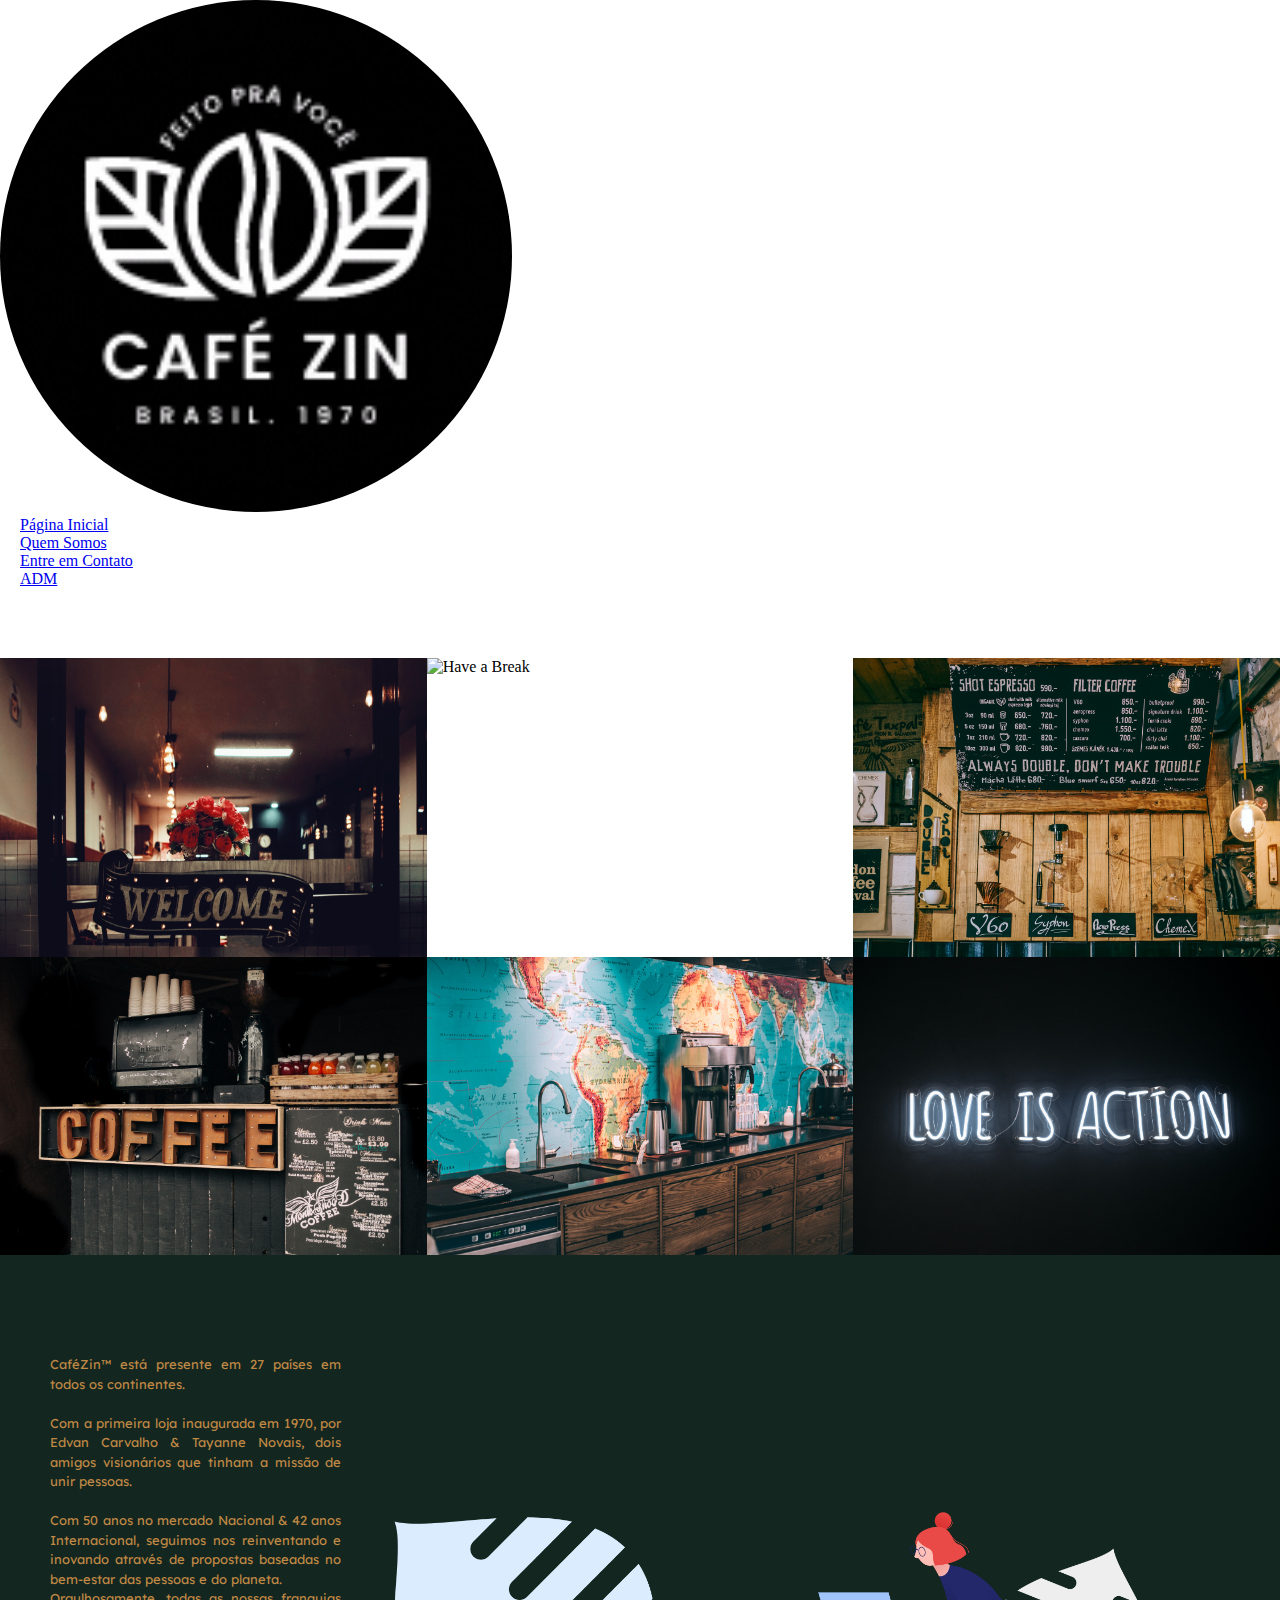
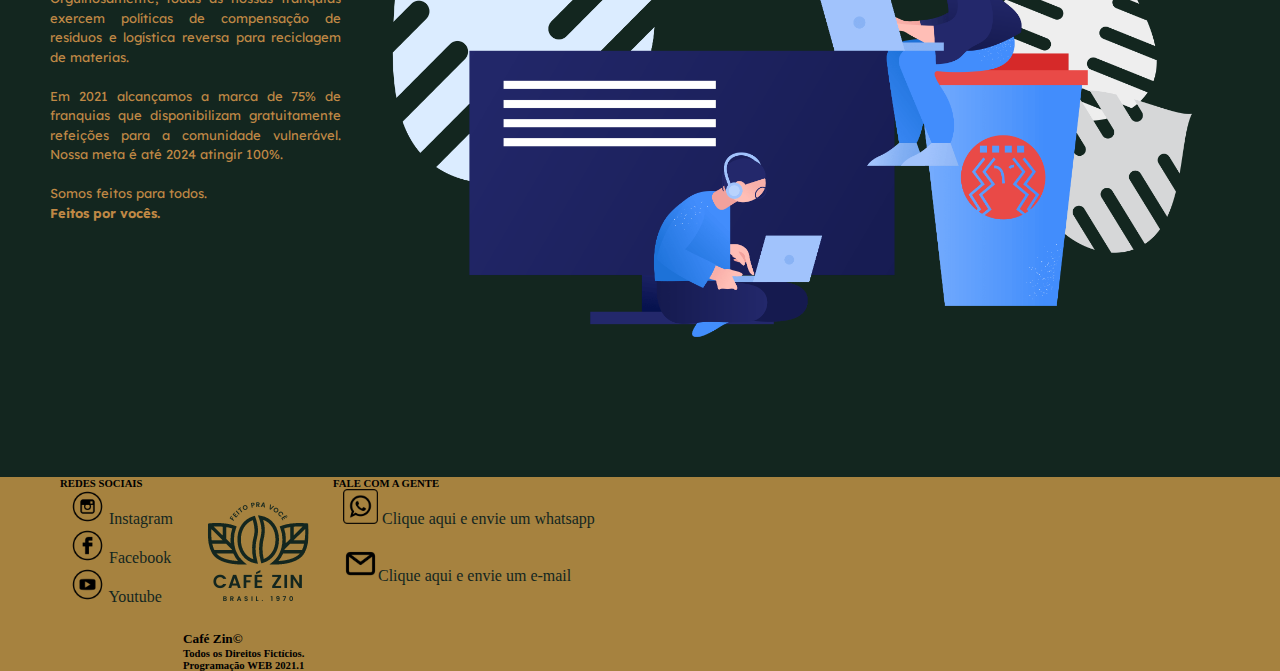
==== index.html @ 76da6fb3 "fixing bugs and finishing" ====
<!DOCTYPE html>
<html lang="en">
<head>
       <!--RESPONSIVE-->
    <meta charset="UTF-8">
    <meta http-equiv="X-UA-Compatible" content="IE=edge">
    <meta name="viewport" content="width=device-width, initial-scale=1.0">
        
      <!--BOOTSTRAP-->
    <link rel="stylesheet" href="style.css">
    <link href="https://cdn.jsdelivr.net/npm/bootstrap@5.0.0-beta2/dist/css/bootstrap.min.css" rel="stylesheet" integrity="sha384-BmbxuPwQa2lc/FVzBcNJ7UAyJxM6wuqIj61tLrc4wSX0szH/Ev+nYRRuWlolflfl" crossorigin="anonymous">
    
      <!--FAVICON FONT TITLE-->
    <link rel="preconnect" href="https://fonts.gstatic.com">
    <link href="https://fonts.googleapis.com/css2?family=Lexend&display=swap" rel="stylesheet">
    <link rel="shortcut icon" href="images/coffe.png" type="image/x-icon">
    
    <title> <BR> CAFÉZIN</title>
</head>
<body>
      <!-- -->
      <ul class="navbar navbar-expand-lg navbar-dark bg-dark fixed-top">
        <a href="#home"><img src="/images/logos/header.gif" class="logoHeader"></a>
         <li class="nav-item">
           <a class="nav-link link-light" href="#home">Página Inicial</a>
         </li>
         <li class="nav-item">
           <a class="nav-link link-light" href="#sobre">Quem Somos</a>
         </li>
         <li class="nav-item">
           <a class="nav-link link-light" href="#contato">Entre em Contato</a>
         </li>
         <li class="nav-item">
           <a class="nav-link link-secondary" href="/adm.html">ADM</a>
         </li>
      </ul>
     
      <!-- -->
     <main id="home">
      <img src="images/localpic/photo-1.jpg" alt="Welcome">
      <img src="images/localpic/photo-2.jpg" alt="Have a Break">
      <img src="images/localpic/photo-3.jpg" alt="Preços dos produtos">
      <img src="images/localpic/photo-4.jpg" alt="Coffe">
      <img src="images/localpic/photo-5.jpg" alt="Mapa Mundi">
      <img src="images/localpic/photo-6.jpg" alt="Love is Action">
     </main>

      <!-- -->
     <section>
      <div class="container-fluid content-wrap" id="sobre">
        <div class="col-6 lead">
            CaféZin™ está presente em 27 países em todos os continentes. <br> <br>
              Com a primeira loja inaugurada em 1970, por Edvan Carvalho & Tayanne Novais, dois amigos visionários que tinham a missão de unir pessoas. <br><br>
              Com 50 anos no mercado Nacional & 42 anos Internacional, seguimos nos reinventando e inovando através de propostas baseadas no bem-estar das pessoas e do planeta. <br>
              Orgulhosamente, todas as nossas franquias exercem políticas de compensação de resíduos e logística reversa para reciclagem de materias. <br> <br>
              Em 2021 alcançamos a marca de 75% de franquias que disponibilizam gratuitamente refeições para a comunidade vulnerável. Nossa meta é até 2024 atingir 100%. <br> <br>
              Somos feitos para todos. <br> <b>Feitos por vocês.</b>
        </div>
        <div class="col-6">
          <img src="images/co-worker.png" alt="trabalho em dupla" >
        </div>
      </div>
     </section>

      <!-- -->
     <footer class="container-fluid justify-content-center" >
      <div class="row justify-items-center align-items-center" id="contato">
          <div class="col-4">
            <h6>REDES SOCIAIS</h6>
            <a href="/"><img src="/images/instagram.png" alt="Instagram"> Instagram</a><br>
            <a href="/"><img src="/images/facebook.png" alt="Facebook"> Facebook</a><br>
            <a href="/"><img src="/images/youtube.png" alt="Youtube"> Youtube</a>
          </div> 

          <div class="col-4">
              <img src="/images/logos/footer.png" id="logo"/>
              <h5> Café Zin© </h5>
              <h6>
                Todos os Direitos Fictícios. <br>
                Programação WEB 2021.1
              </h6>
          </div>

          <div class="col-4">
            <h6>FALE COM A GENTE</h6>
            <a href="/"> <img src="/images/whatsapp.png" alt="contato whatsapp"> Clique aqui e envie um whatsapp</a> <br> <br>
            <a href="/"> <img src="/images/email.png" alt="contato e-mail">Clique aqui e envie um e-mail</a>
          </div>
      </div>
     </footer>
   
    <script src="https://cdn.jsdelivr.net/npm/bootstrap@5.0.0-beta2/dist/js/bootstrap.bundle.min.js" integrity="sha384-b5kHyXgcpbZJO/tY9Ul7kGkf1S0CWuKcCD38l8YkeH8z8QjE0GmW1gYU5S9FOnJ0" crossorigin="anonymous"></script>
</body>
</html>
---- style.css ----
* {
    margin: 0;
    padding: 0;
    box-sizing: border-box;
}

 /* INICIO NAV */

.logoHeader {
    width: 40%;
    border-radius:50%;
}


ul .nav-link {
    padding: 20px;
}

ul .nav-link:hover {
    color: #A6823F;
    background-color: white;
    border-radius: 100px;
}

 /* INICIO MAIN */

main {
    display: grid;
    grid-template-columns: 1fr 1fr 1fr;
    grid-template-rows: 1fr 1fr;

    margin-top: 70px;

}

main img {
    width: 100%;
    height: 100%;
}

 /* INICIO SECTION */

section {
    background-color: #13261F;
}

#sobre {
    padding: 100px 50px 50px 50px;
   
    font-family: 'Lexend', sans-serif;
    font-size: small;
    line-height: 1.5;
    text-align: justify;
    
    color: #BF8845;

    display: flex;
}

section #sobre img {
    width: 100%;
}

 /* FOOTER */

footer {
    background-color: #A6823F;
}

footer img {
    width: 35px;
}

footer #logo {
    width: auto;
}

footer a {
    text-decoration: none;
    color: #13261F;

    padding: 10px;
    
}

footer a:hover {
    color: whitesmoke;
    background-color:  #13261F;
    border-radius: 100px;
}

footer #contato {
    display: flex;
    flex-wrap: wrap;

    margin-left: 60px;
}


    /* ADM */

#adm {
    background-color: #13261F;
    width: 100%;
    height: 450px;
    padding: 30px;
    margin-top: 80px;
}

#formulario {
    background-color: white;
    width: 50%;
    height: 400px;
    border-radius: 50px;


    display: flex;
    flex-direction: column;
    align-content: center;
    justify-content: center;
    
    padding: 100px;
    margin-left: 300px;
}

.acesso {
    align-self: center;
}

.logoADM {
    border-radius: 10px;
}
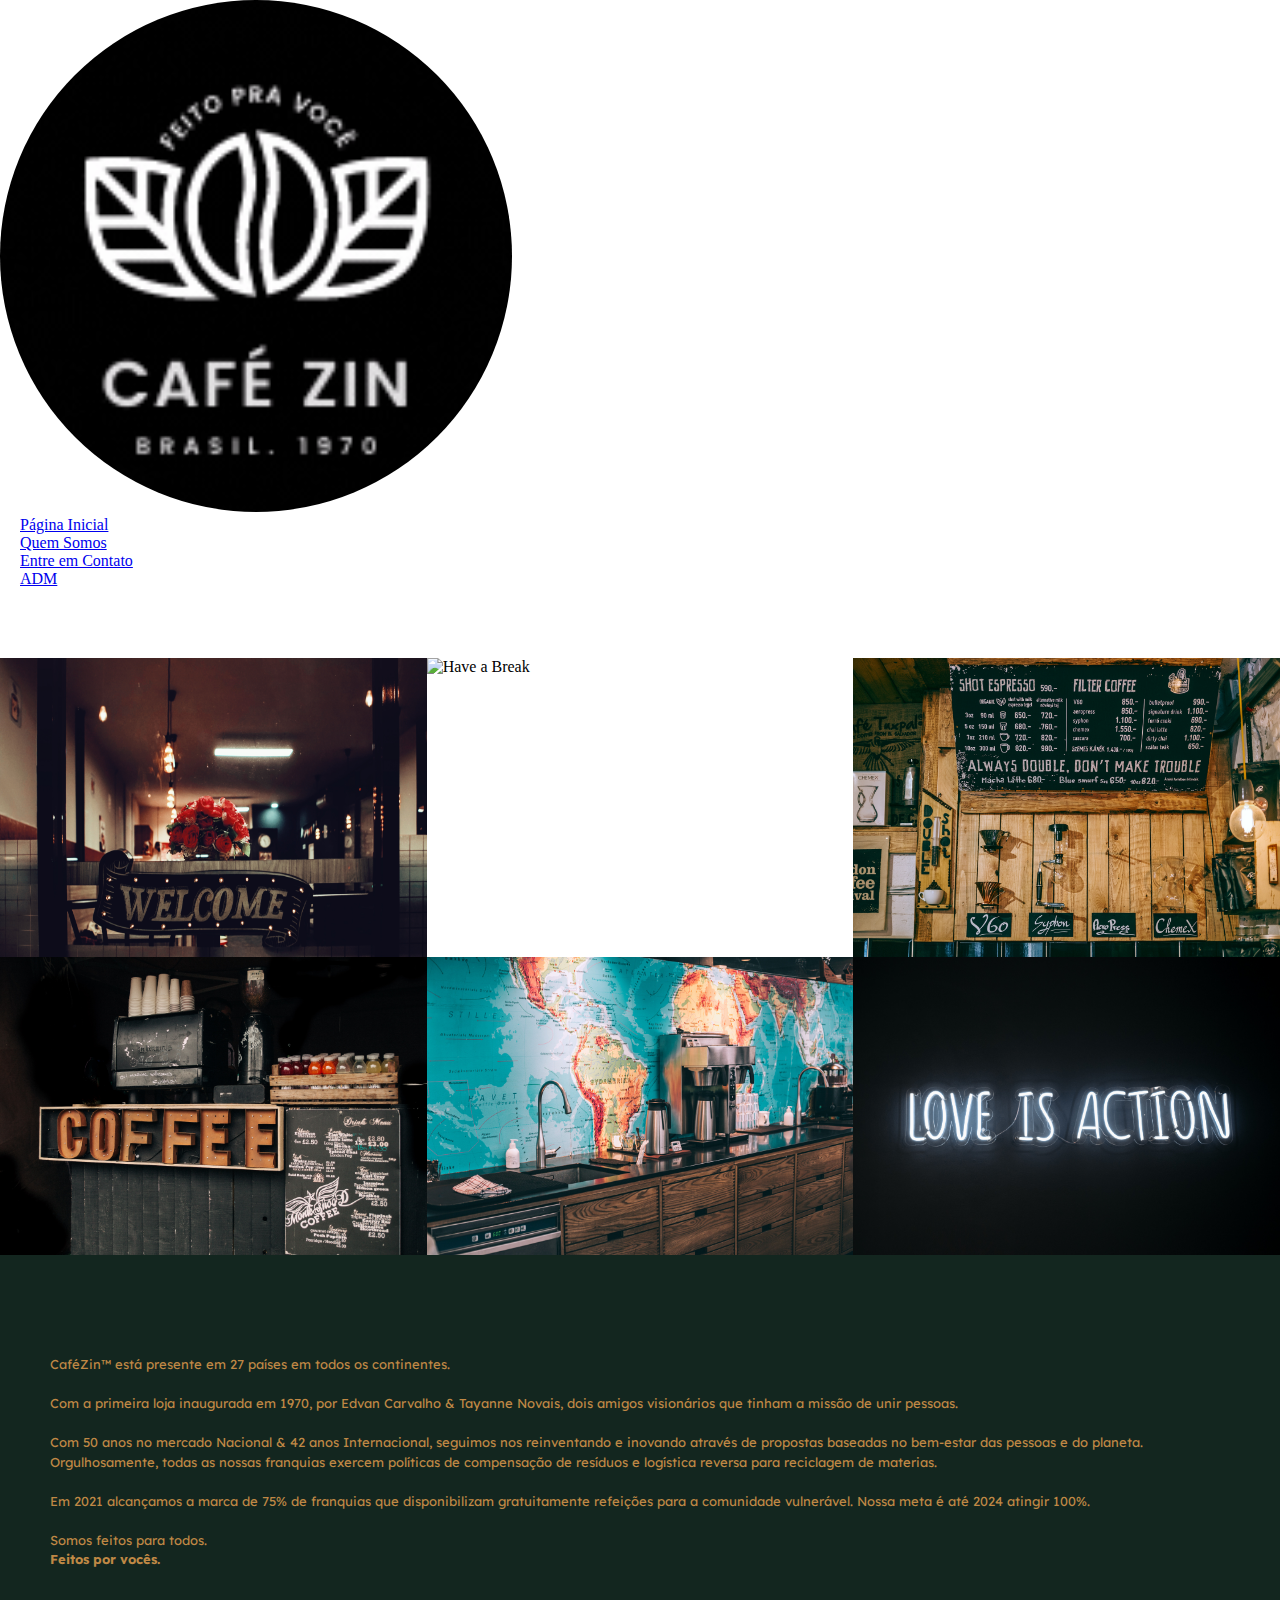
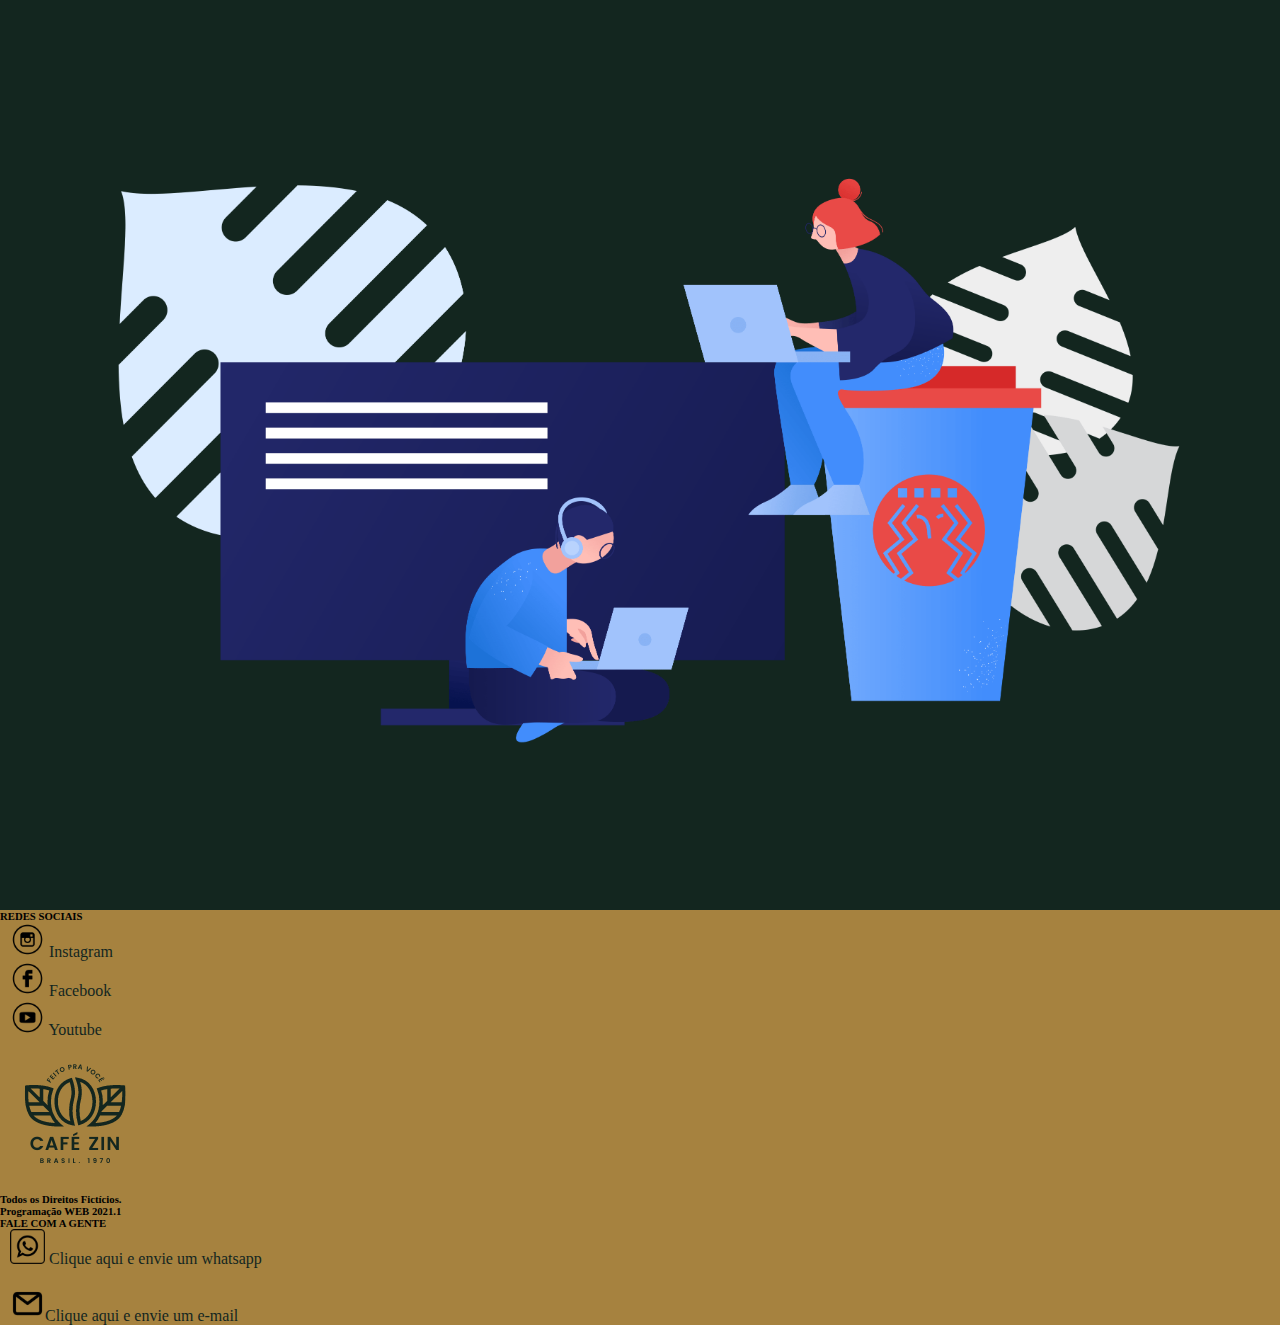
==== commit bee81dcd: "fix: footer and section responsive" ====
--- a/index.html
+++ b/index.html
@@ -47,8 +47,9 @@
 
       <!-- -->
      <section>
-      <div class="container-fluid content-wrap" id="sobre">
-        <div class="col-6 lead">
+      <div class="d-flex" id="sobre">
+        <div class="row flex-wrap-reverse">
+        <div class="col-sm-6 lead">
             CaféZin™ está presente em 27 países em todos os continentes. <br> <br>
               Com a primeira loja inaugurada em 1970, por Edvan Carvalho & Tayanne Novais, dois amigos visionários que tinham a missão de unir pessoas. <br><br>
               Com 50 anos no mercado Nacional & 42 anos Internacional, seguimos nos reinventando e inovando através de propostas baseadas no bem-estar das pessoas e do planeta. <br>
@@ -56,32 +57,32 @@
               Em 2021 alcançamos a marca de 75% de franquias que disponibilizam gratuitamente refeições para a comunidade vulnerável. Nossa meta é até 2024 atingir 100%. <br> <br>
               Somos feitos para todos. <br> <b>Feitos por vocês.</b>
         </div>
-        <div class="col-6">
+        <div class="col-sm-6">
           <img src="images/co-worker.png" alt="trabalho em dupla" >
         </div>
+      </div>
       </div>
      </section>
 
       <!-- -->
-     <footer class="container-fluid justify-content-center" >
-      <div class="row justify-items-center align-items-center" id="contato">
-          <div class="col-4">
+     <footer>
+      <div class="d-flex flex-row p-2 bd-highlight justify-content-around align-items-center flex-wrap" >
+          <div class="p-2 bd-highlight">
             <h6>REDES SOCIAIS</h6>
             <a href="/"><img src="/images/instagram.png" alt="Instagram"> Instagram</a><br>
             <a href="/"><img src="/images/facebook.png" alt="Facebook"> Facebook</a><br>
             <a href="/"><img src="/images/youtube.png" alt="Youtube"> Youtube</a>
           </div> 
 
-          <div class="col-4">
+          <div class="p-2 bd-highlight">
               <img src="/images/logos/footer.png" id="logo"/>
-              <h5> Café Zin© </h5>
               <h6>
                 Todos os Direitos Fictícios. <br>
                 Programação WEB 2021.1
               </h6>
           </div>
 
-          <div class="col-4">
+          <div class="p-2 bd-highlight">
             <h6>FALE COM A GENTE</h6>
             <a href="/"> <img src="/images/whatsapp.png" alt="contato whatsapp"> Clique aqui e envie um whatsapp</a> <br> <br>
             <a href="/"> <img src="/images/email.png" alt="contato e-mail">Clique aqui e envie um e-mail</a>
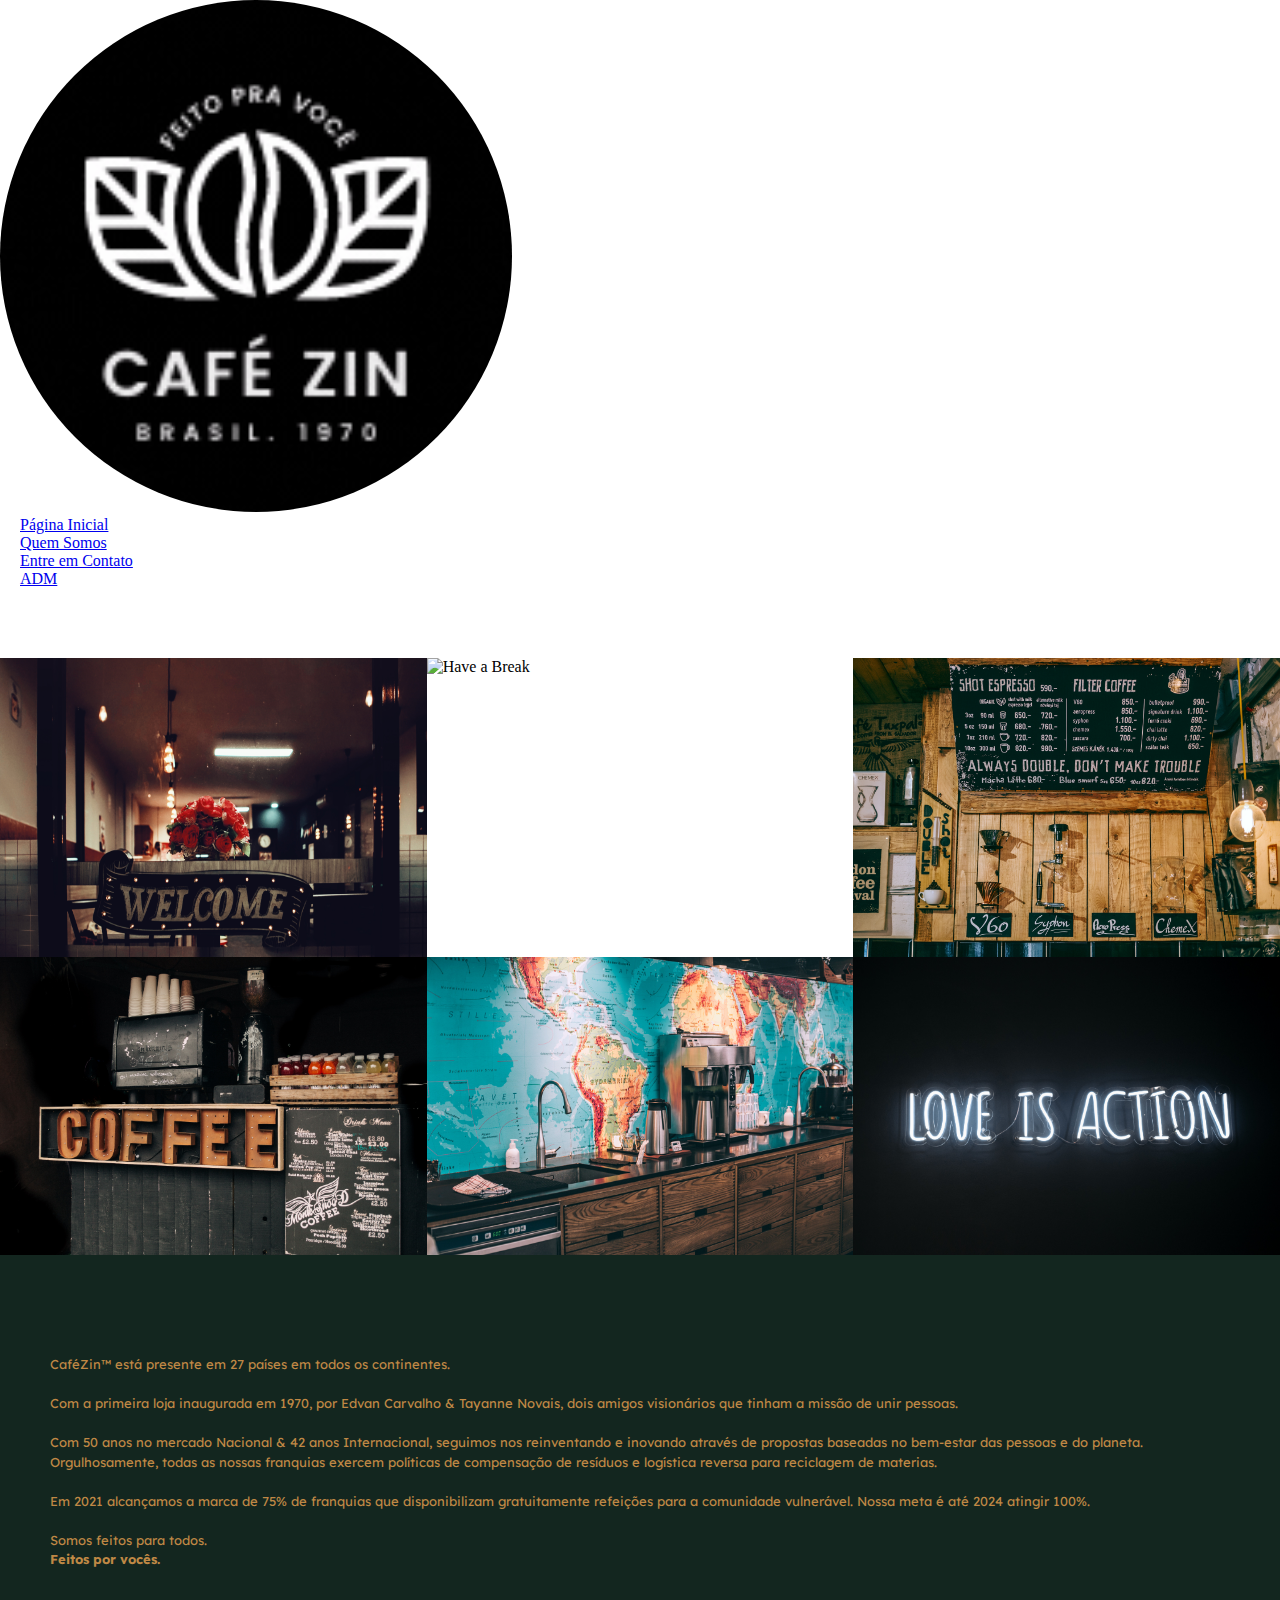
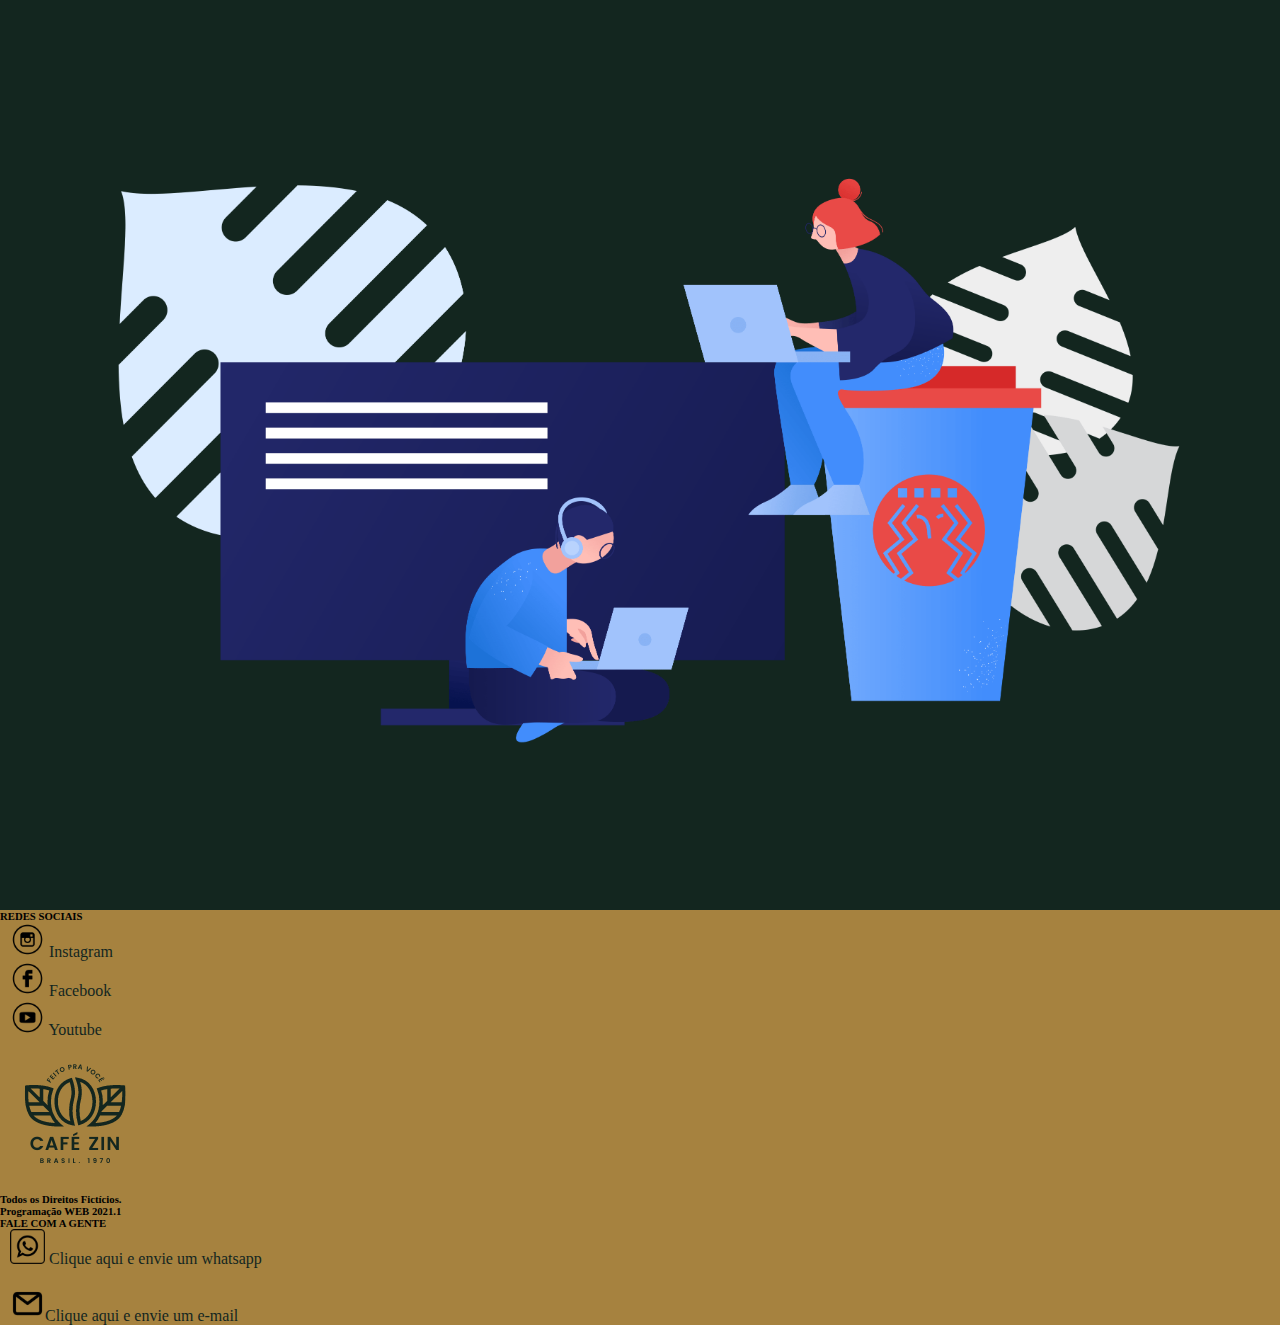
==== commit 3bc167c8: "fix: contato" ====
--- a/index.html
+++ b/index.html
@@ -66,7 +66,7 @@
 
       <!-- -->
      <footer>
-      <div class="d-flex flex-row p-2 bd-highlight justify-content-around align-items-center flex-wrap" >
+      <div class="d-flex flex-row p-2 bd-highlight justify-content-around align-items-center flex-wrap" id="contato">
           <div class="p-2 bd-highlight">
             <h6>REDES SOCIAIS</h6>
             <a href="/"><img src="/images/instagram.png" alt="Instagram"> Instagram</a><br>
--- a/style.css
+++ b/style.css
@@ -4,11 +4,16 @@
     box-sizing: border-box;
 }
 
- /* INICIO NAV */
+
+ /* NAV */
 
 .logoHeader {
     width: 40%;
     border-radius:50%;
+}
+
+ul li {
+    list-style: none;
 }
 
 
@@ -22,7 +27,7 @@
     border-radius: 100px;
 }
 
- /* INICIO MAIN */
+ /* MAIN */
 
 main {
     display: grid;
@@ -38,13 +43,13 @@
     height: 100%;
 }
 
- /* INICIO SECTION */
+ /* SECTION */
 
 section {
     background-color: #13261F;
 }
 
-#sobre {
+section #sobre {
     padding: 100px 50px 50px 50px;
    
     font-family: 'Lexend', sans-serif;
@@ -53,8 +58,6 @@
     text-align: justify;
     
     color: #BF8845;
-
-    display: flex;
 }
 
 section #sobre img {
@@ -89,12 +92,6 @@
     border-radius: 100px;
 }
 
-footer #contato {
-    display: flex;
-    flex-wrap: wrap;
-
-    margin-left: 60px;
-}
 
 
     /* ADM */
@@ -103,30 +100,15 @@
     background-color: #13261F;
     width: 100%;
     height: 450px;
-    padding: 30px;
+    padding: 20px;
     margin-top: 80px;
+
+    
 }
 
-#formulario {
-    background-color: white;
-    width: 50%;
-    height: 400px;
-    border-radius: 50px;
 
 
-    display: flex;
-    flex-direction: column;
-    align-content: center;
-    justify-content: center;
-    
-    padding: 100px;
-    margin-left: 300px;
-}
-
-.acesso {
-    align-self: center;
-}
-
 .logoADM {
+    width: auto;
     border-radius: 10px;
 }
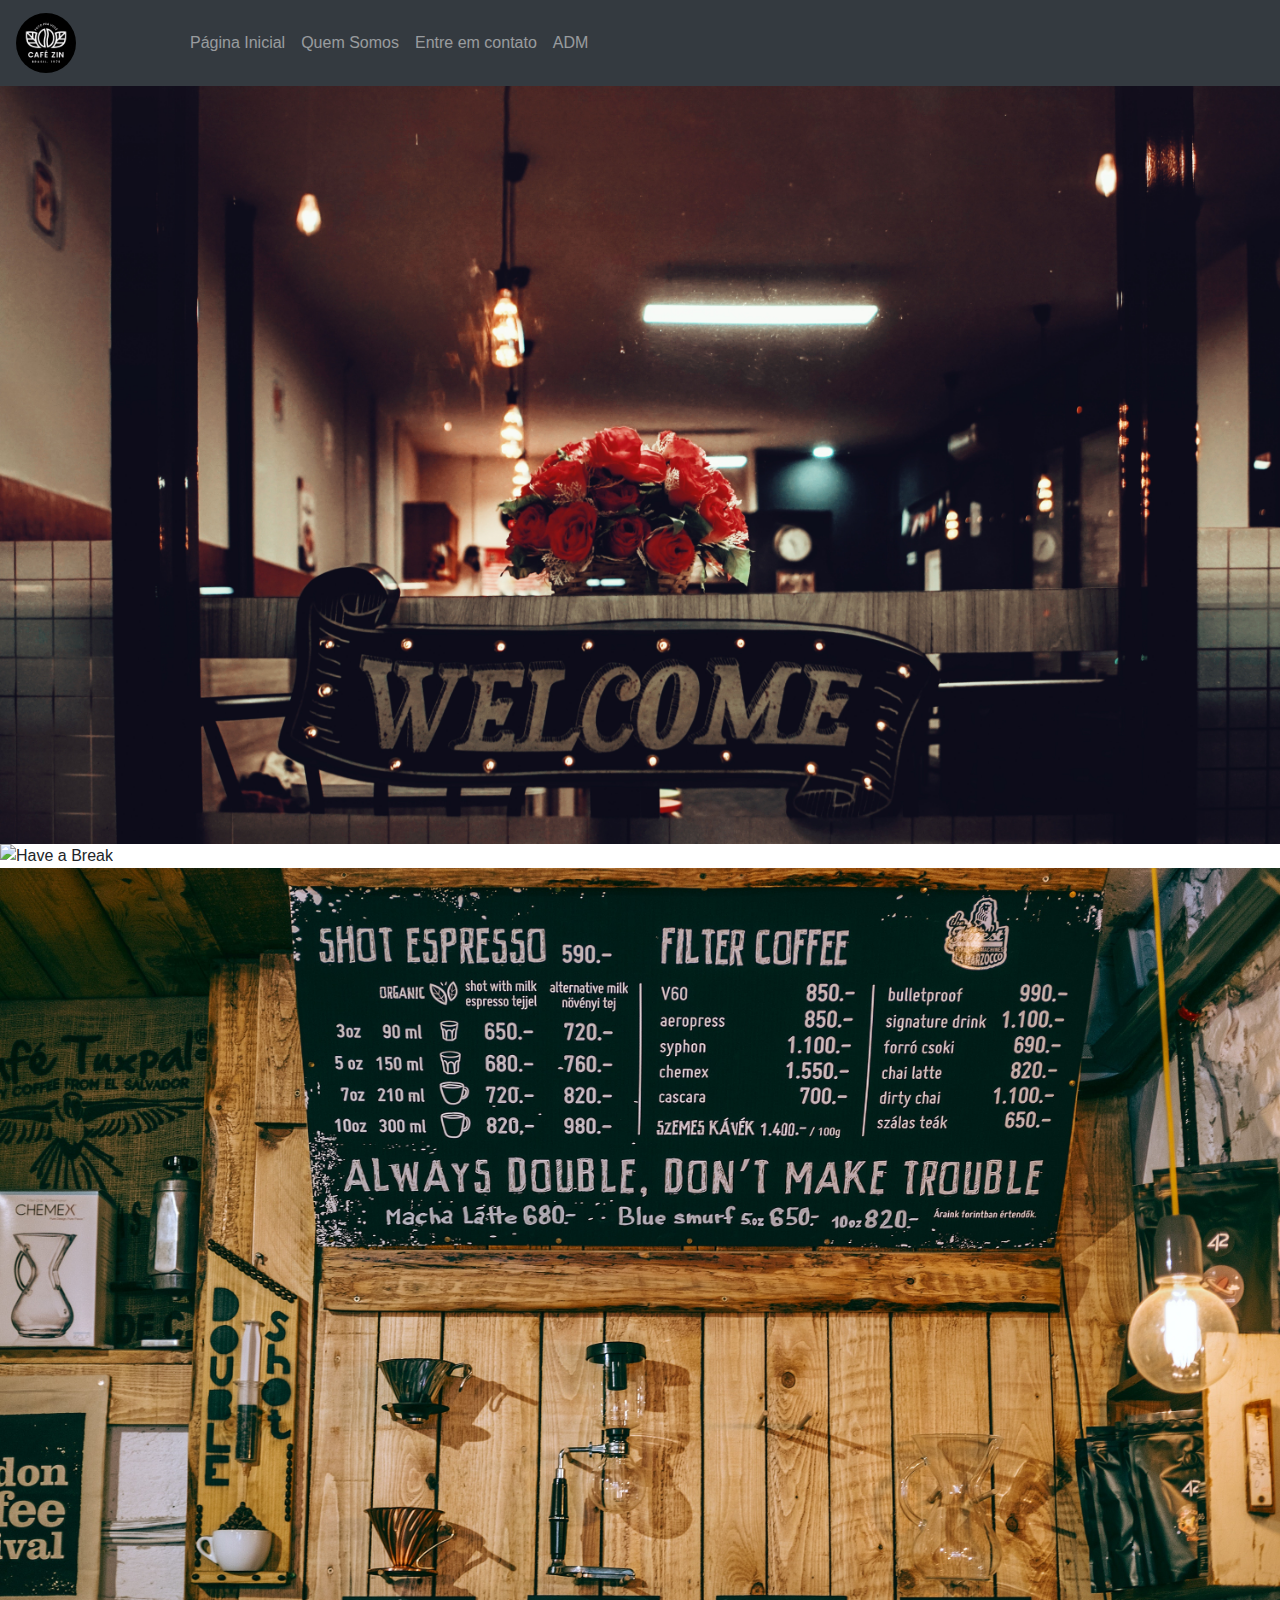
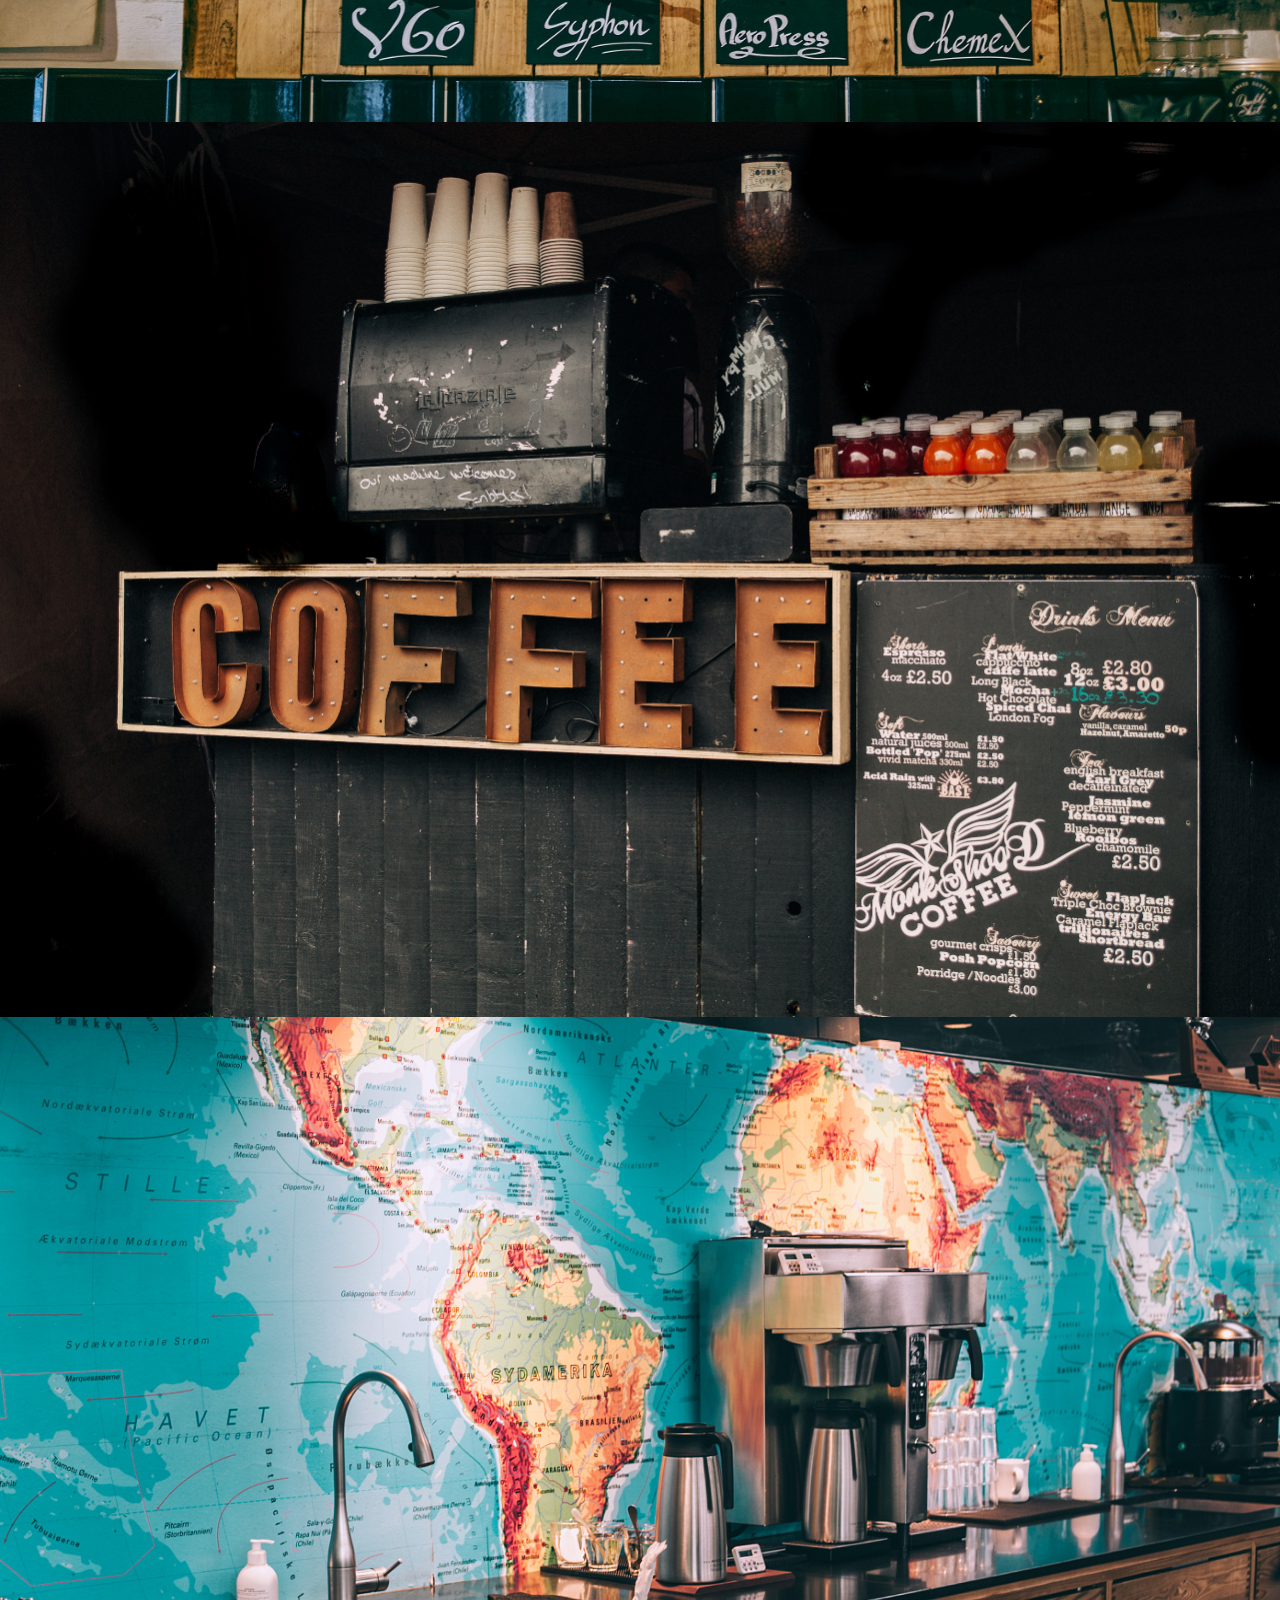
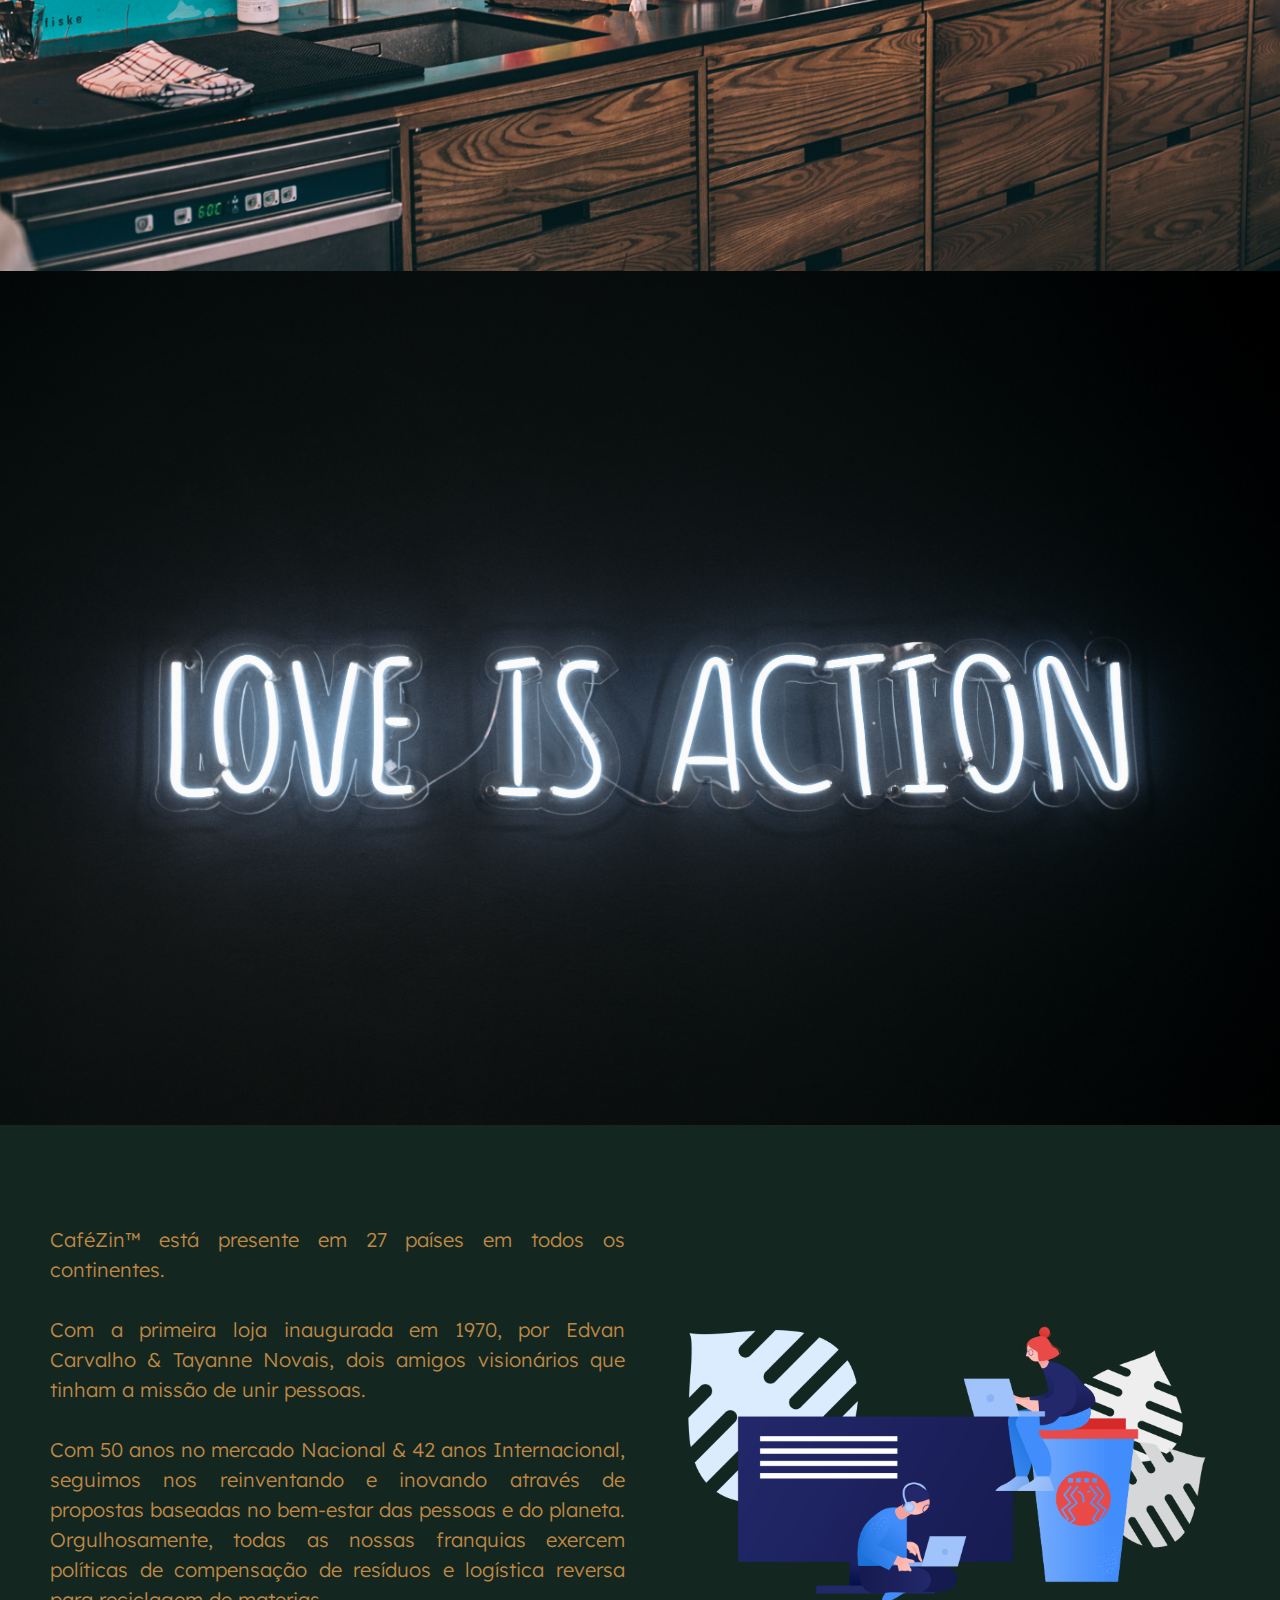
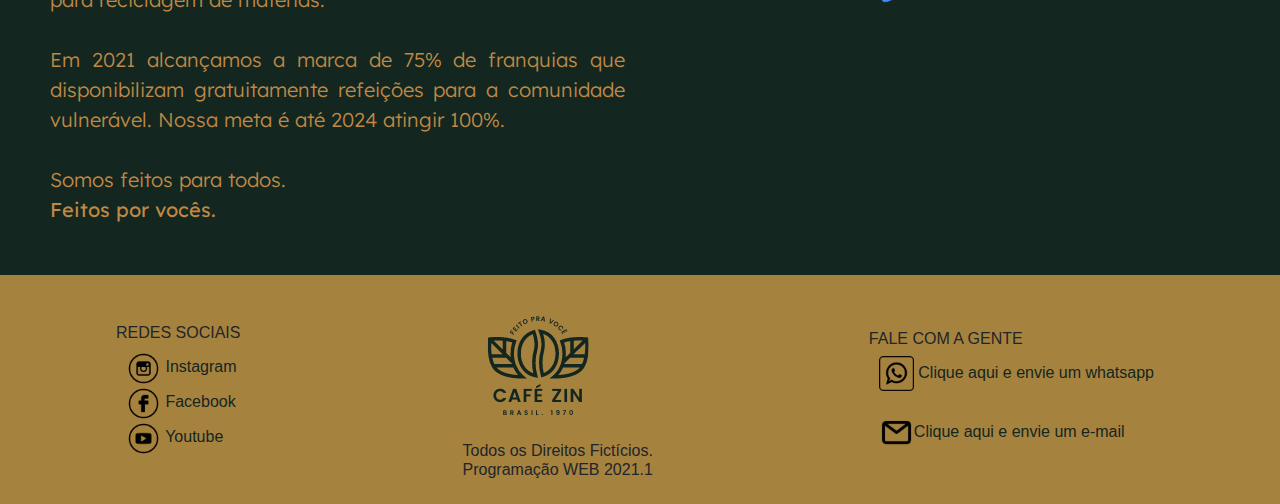
==== commit ea5dd05a: "fix: navbar" ====
--- a/index.html
+++ b/index.html
@@ -6,10 +6,16 @@
     <meta http-equiv="X-UA-Compatible" content="IE=edge">
     <meta name="viewport" content="width=device-width, initial-scale=1.0">
         
-      <!--BOOTSTRAP-->
+      <!--BOOTSTRAP 5.0-->
     <link rel="stylesheet" href="style.css">
     <link href="https://cdn.jsdelivr.net/npm/bootstrap@5.0.0-beta2/dist/css/bootstrap.min.css" rel="stylesheet" integrity="sha384-BmbxuPwQa2lc/FVzBcNJ7UAyJxM6wuqIj61tLrc4wSX0szH/Ev+nYRRuWlolflfl" crossorigin="anonymous">
     
+    <!--BOOTSTRAP 4.0-->
+    <link rel="stylesheet" href="https://maxcdn.bootstrapcdn.com/bootstrap/4.5.2/css/bootstrap.min.css">
+    <script src="https://ajax.googleapis.com/ajax/libs/jquery/3.5.1/jquery.min.js"></script>
+    <script src="https://cdnjs.cloudflare.com/ajax/libs/popper.js/1.16.0/umd/popper.min.js"></script>
+    <script src="https://maxcdn.bootstrapcdn.com/bootstrap/4.5.2/js/bootstrap.min.js"></script>
+
       <!--FAVICON FONT TITLE-->
     <link rel="preconnect" href="https://fonts.gstatic.com">
     <link href="https://fonts.googleapis.com/css2?family=Lexend&display=swap" rel="stylesheet">
@@ -19,21 +25,28 @@
 </head>
 <body>
       <!-- -->
-      <ul class="navbar navbar-expand-lg navbar-dark bg-dark fixed-top">
-        <a href="#home"><img src="/images/logos/header.gif" class="logoHeader"></a>
-         <li class="nav-item">
-           <a class="nav-link link-light" href="#home">Página Inicial</a>
-         </li>
-         <li class="nav-item">
-           <a class="nav-link link-light" href="#sobre">Quem Somos</a>
-         </li>
-         <li class="nav-item">
-           <a class="nav-link link-light" href="#contato">Entre em Contato</a>
-         </li>
-         <li class="nav-item">
-           <a class="nav-link link-secondary" href="/adm.html">ADM</a>
-         </li>
-      </ul>
+      <nav class="navbar navbar-expand-lg navbar-dark bg-dark fixed-top">
+        <a class="navbar-brand" href="#home"><img src="/images/logos/header.gif" class="logoHeader"></a>
+        <button class="navbar-toggler" type="button" data-toggle="collapse" data-target="#navbarNav" aria-controls="navbarNav" aria-expanded="true" aria-label="Alterna navegação">
+          <span class="navbar-toggler-icon"></span>
+        </button>
+        <div class="collapse navbar-collapse" id="navbarNav">
+          <ul class="navbar-nav">
+            <li class="nav-item">
+              <a class="nav-link" href="#home">Página Inicial</a>
+            </li>
+            <li class="nav-item">
+              <a class="nav-link" href="#sobre">Quem Somos</a>
+            </li>
+            <li class="nav-item">
+              <a class="nav-link" href="#contato">Entre em contato</a>
+            </li>
+            <li class="nav-item">
+              <a class="nav-link" href="/adm.html">ADM</a>
+            </li>
+          </ul>
+        </div>
+      </nav>
      
       <!-- -->
      <main id="home">
--- a/style.css
+++ b/style.css
@@ -35,13 +35,13 @@
     grid-template-rows: 1fr 1fr;
 
     margin-top: 70px;
-
 }
 
 main img {
     width: 100%;
     height: 100%;
 }
+
 
  /* SECTION */
 
@@ -64,6 +64,7 @@
     width: 100%;
 }
 
+
  /* FOOTER */
 
 footer {
@@ -83,7 +84,6 @@
     color: #13261F;
 
     padding: 10px;
-    
 }
 
 footer a:hover {
@@ -102,8 +102,6 @@
     height: 450px;
     padding: 20px;
     margin-top: 80px;
-
-    
 }
 
 
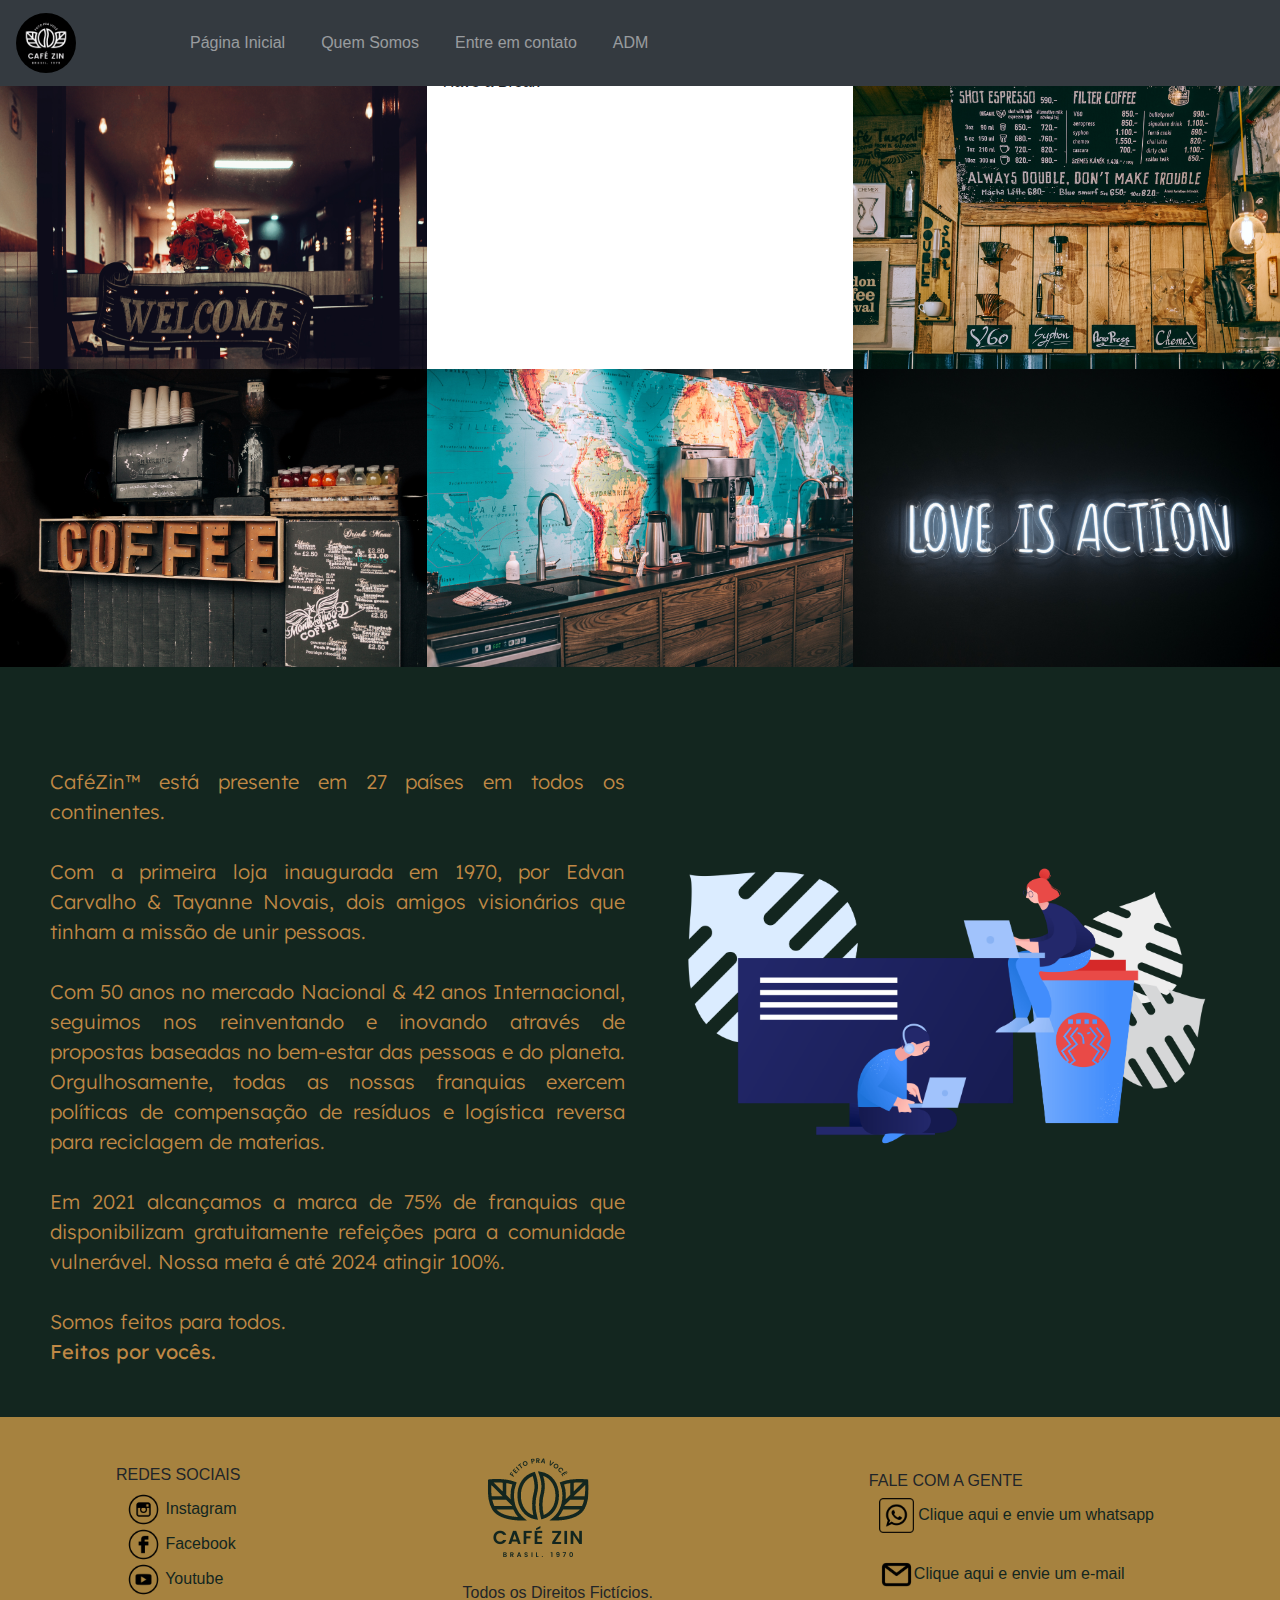
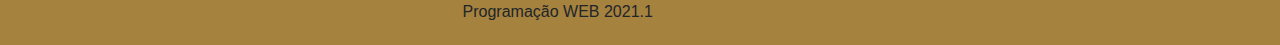
==== commit deb72224: "fix: main" ====
--- a/index.html
+++ b/index.html
@@ -6,11 +6,11 @@
     <meta http-equiv="X-UA-Compatible" content="IE=edge">
     <meta name="viewport" content="width=device-width, initial-scale=1.0">
         
-      <!--BOOTSTRAP 5.0-->
+      <!-- BOOTSTRAP 5.0 -->
     <link rel="stylesheet" href="style.css">
     <link href="https://cdn.jsdelivr.net/npm/bootstrap@5.0.0-beta2/dist/css/bootstrap.min.css" rel="stylesheet" integrity="sha384-BmbxuPwQa2lc/FVzBcNJ7UAyJxM6wuqIj61tLrc4wSX0szH/Ev+nYRRuWlolflfl" crossorigin="anonymous">
     
-    <!--BOOTSTRAP 4.0-->
+      <!--BOOTSTRAP 4.0-->
     <link rel="stylesheet" href="https://maxcdn.bootstrapcdn.com/bootstrap/4.5.2/css/bootstrap.min.css">
     <script src="https://ajax.googleapis.com/ajax/libs/jquery/3.5.1/jquery.min.js"></script>
     <script src="https://cdnjs.cloudflare.com/ajax/libs/popper.js/1.16.0/umd/popper.min.js"></script>
--- a/style.css
+++ b/style.css
@@ -17,19 +17,18 @@
 }
 
 
-ul .nav-link {
+ul li .nav-link {
     padding: 20px;
+    margin-right: 20px ;
 }
 
-ul .nav-link:hover {
+ul li .nav-item:hover {
     color: #A6823F;
-    background-color: white;
-    border-radius: 100px;
 }
 
  /* MAIN */
 
-main {
+#home {
     display: grid;
     grid-template-columns: 1fr 1fr 1fr;
     grid-template-rows: 1fr 1fr;
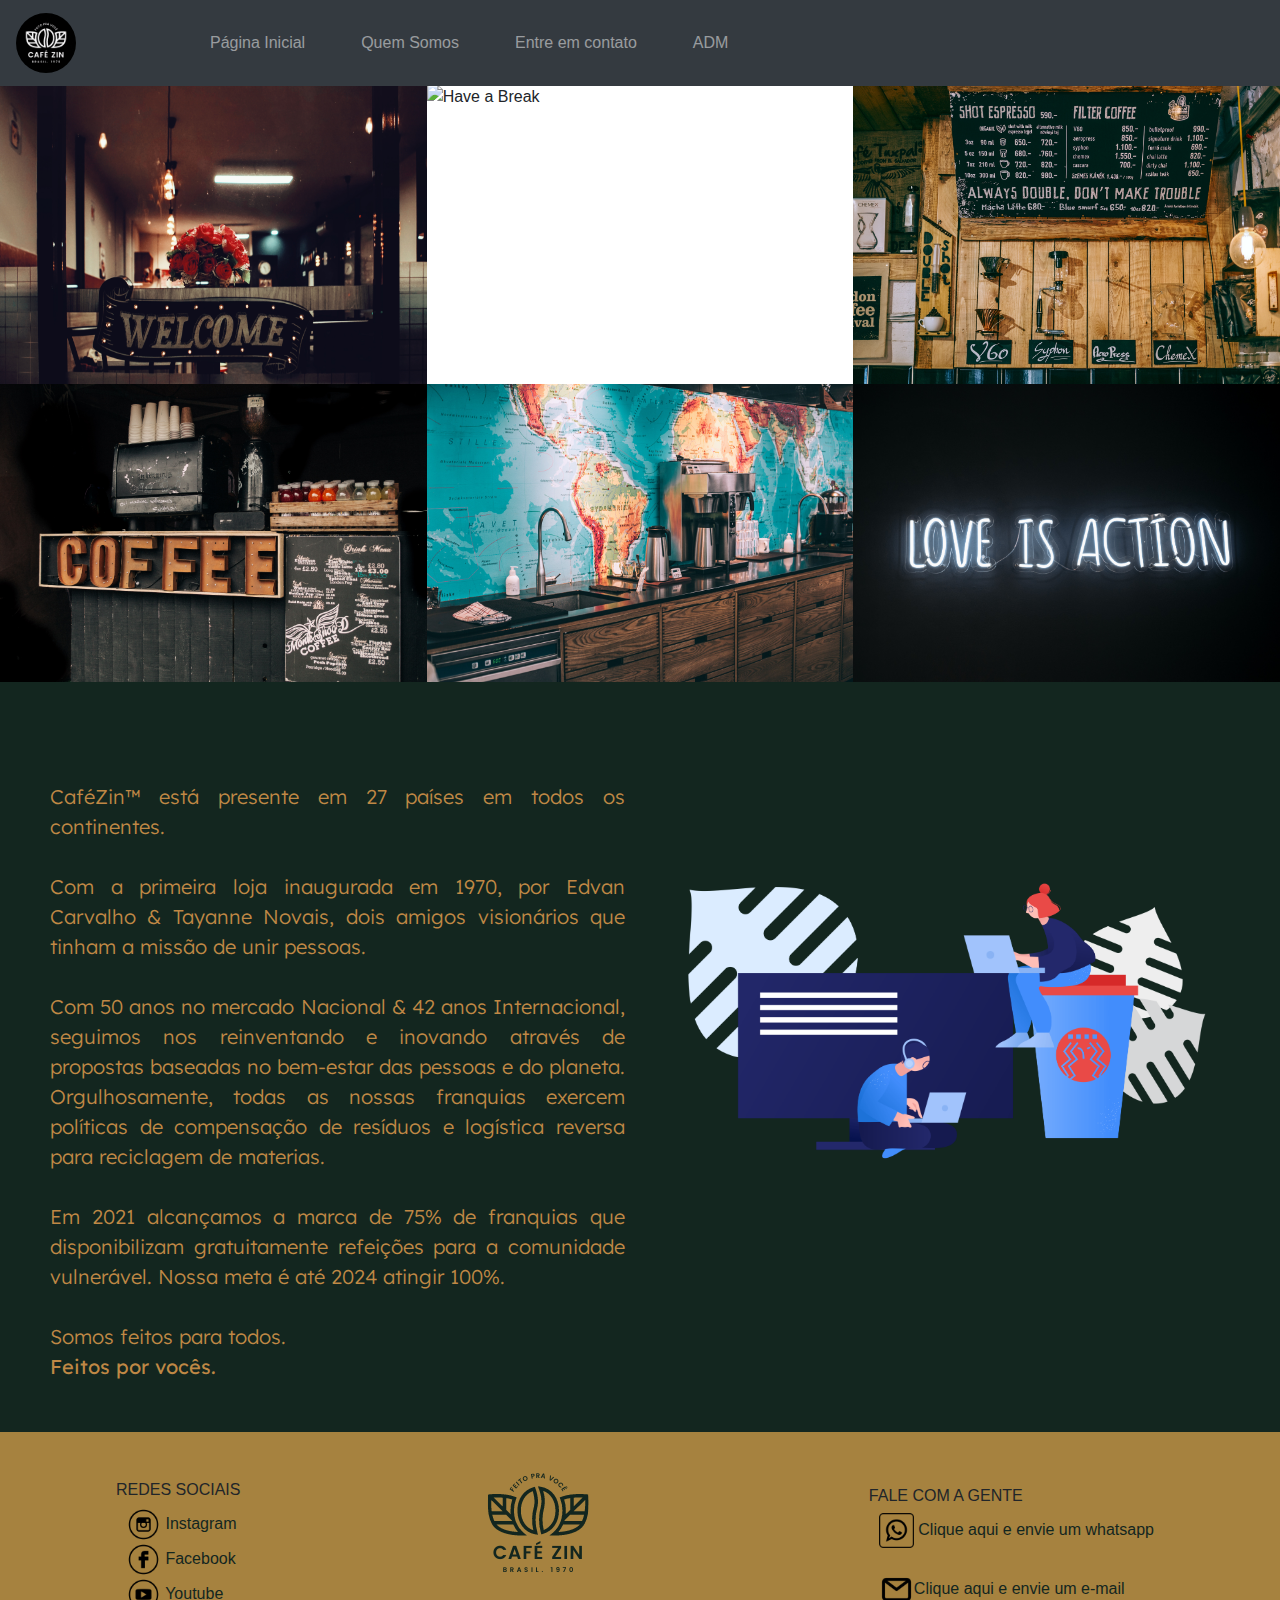
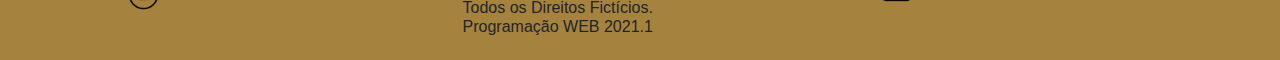
==== commit 72aa3fc8: "refactor" ====
--- a/index.html
+++ b/index.html
@@ -21,13 +21,13 @@
     <link href="https://fonts.googleapis.com/css2?family=Lexend&display=swap" rel="stylesheet">
     <link rel="shortcut icon" href="images/coffe.png" type="image/x-icon">
     
-    <title> <BR> CAFÉZIN</title>
+    <title> <BR> CAFÉ ZIN</title>
 </head>
 <body>
       <!-- -->
-      <nav class="navbar navbar-expand-lg navbar-dark bg-dark fixed-top">
+      <nav class="navbar navbar-expand-lg navbar-dark bg-dark fixed-top align-content-center">
         <a class="navbar-brand" href="#home"><img src="/images/logos/header.gif" class="logoHeader"></a>
-        <button class="navbar-toggler" type="button" data-toggle="collapse" data-target="#navbarNav" aria-controls="navbarNav" aria-expanded="true" aria-label="Alterna navegação">
+        <button class="navbar-toggler" type="button" data-toggle="collapse" data-target="#navbarNav" aria-controls="navbarNav" aria-expanded="false" aria-label="Alterna navegação">
           <span class="navbar-toggler-icon"></span>
         </button>
         <div class="collapse navbar-collapse" id="navbarNav">
@@ -36,7 +36,7 @@
               <a class="nav-link" href="#home">Página Inicial</a>
             </li>
             <li class="nav-item">
-              <a class="nav-link" href="#sobre">Quem Somos</a>
+              <a class="nav-link justify-self-center" href="#sobre">Quem Somos</a>
             </li>
             <li class="nav-item">
               <a class="nav-link" href="#contato">Entre em contato</a>
--- a/style.css
+++ b/style.css
@@ -12,18 +12,14 @@
     border-radius:50%;
 }
 
-ul li {
-    list-style: none;
+ul li .nav-link {
+    padding: 20px ;
+    margin: 0 20px 0 20px;
 }
 
-
-ul li .nav-link {
-    padding: 20px;
-    margin-right: 20px ;
-}
-
-ul li .nav-item:hover {
-    color: #A6823F;
+.nav-link:hover {
+    background-color: #BF8845;
+    border-radius: 100px;
 }
 
  /* MAIN */
@@ -33,7 +29,7 @@
     grid-template-columns: 1fr 1fr 1fr;
     grid-template-rows: 1fr 1fr;
 
-    margin-top: 70px;
+    margin-top: 85px;
 }
 
 main img {
@@ -79,7 +75,7 @@
 }
 
 footer a {
-    text-decoration: none;
+   
     color: #13261F;
 
     padding: 10px;
@@ -89,6 +85,7 @@
     color: whitesmoke;
     background-color:  #13261F;
     border-radius: 100px;
+    text-decoration: none;
 }
 
 
@@ -100,7 +97,7 @@
     width: 100%;
     height: 450px;
     padding: 20px;
-    margin-top: 80px;
+    margin-top: 75px;
 }
 
 
